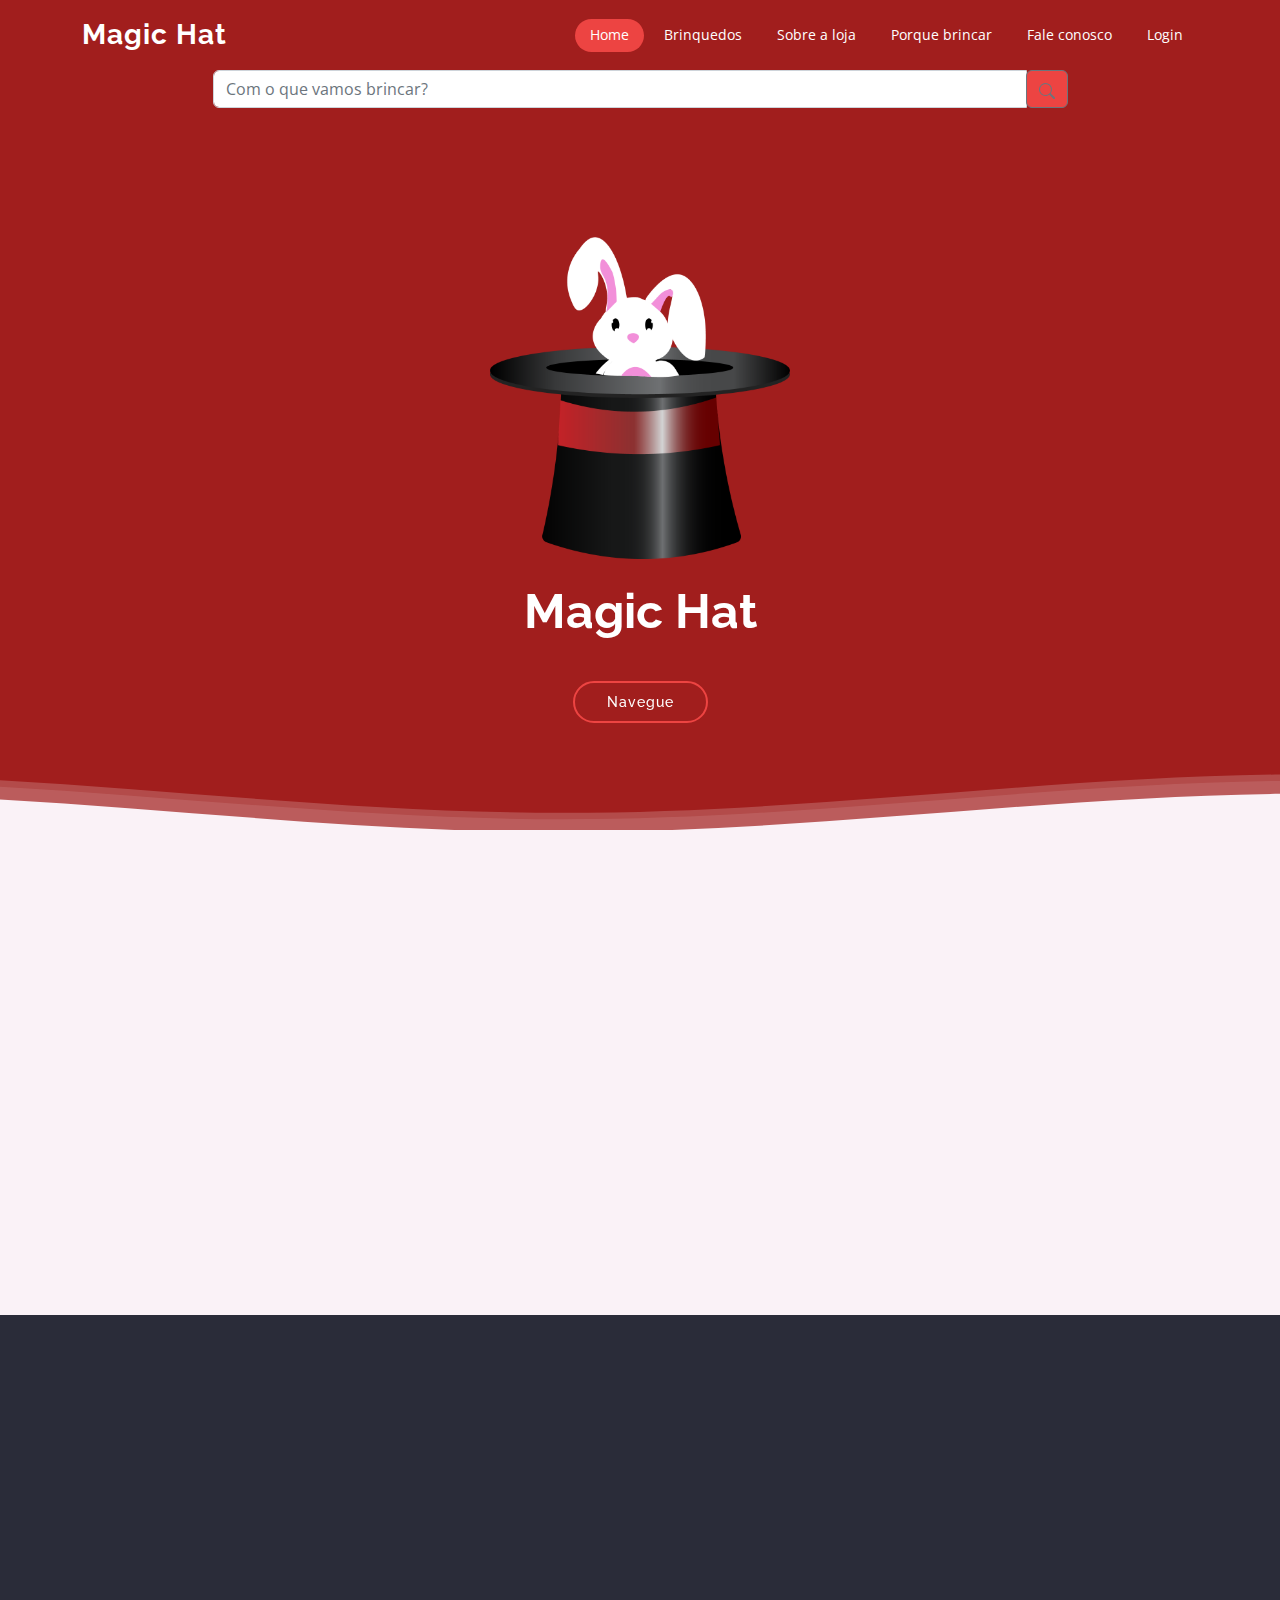
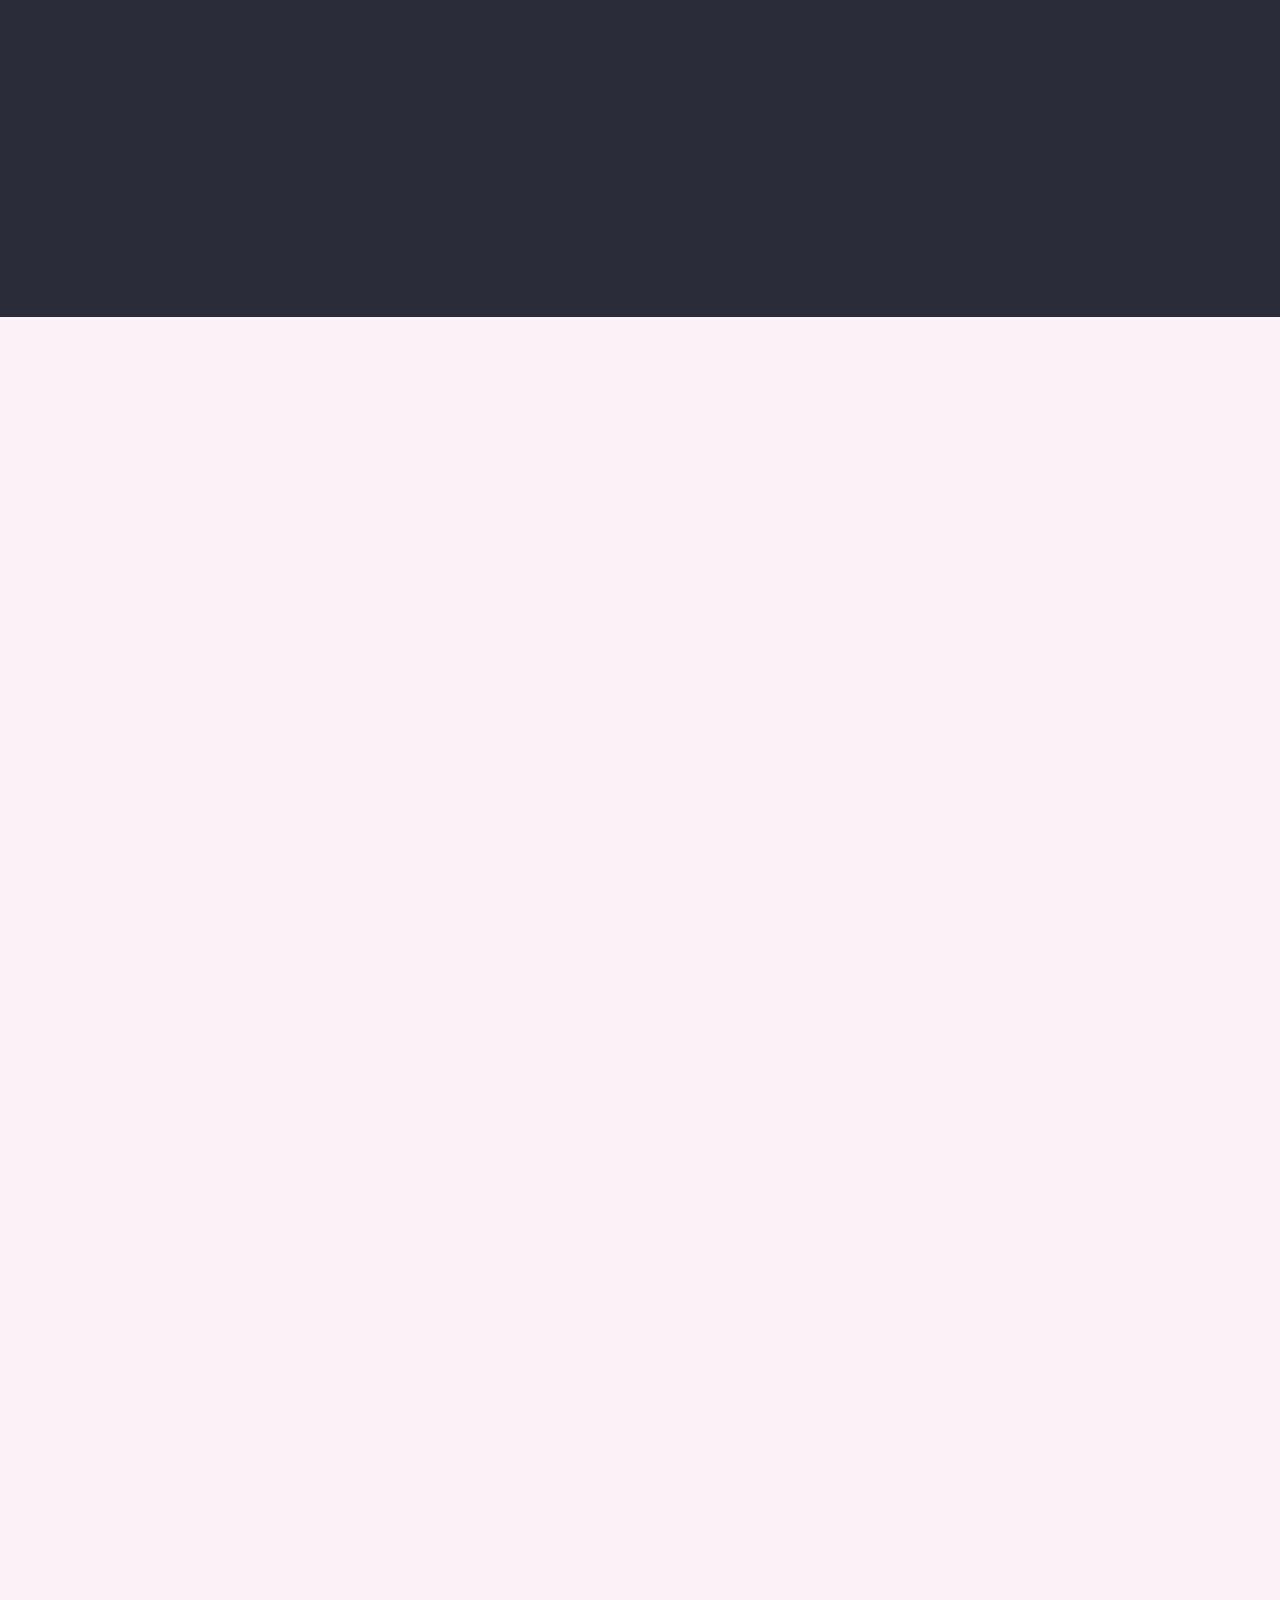
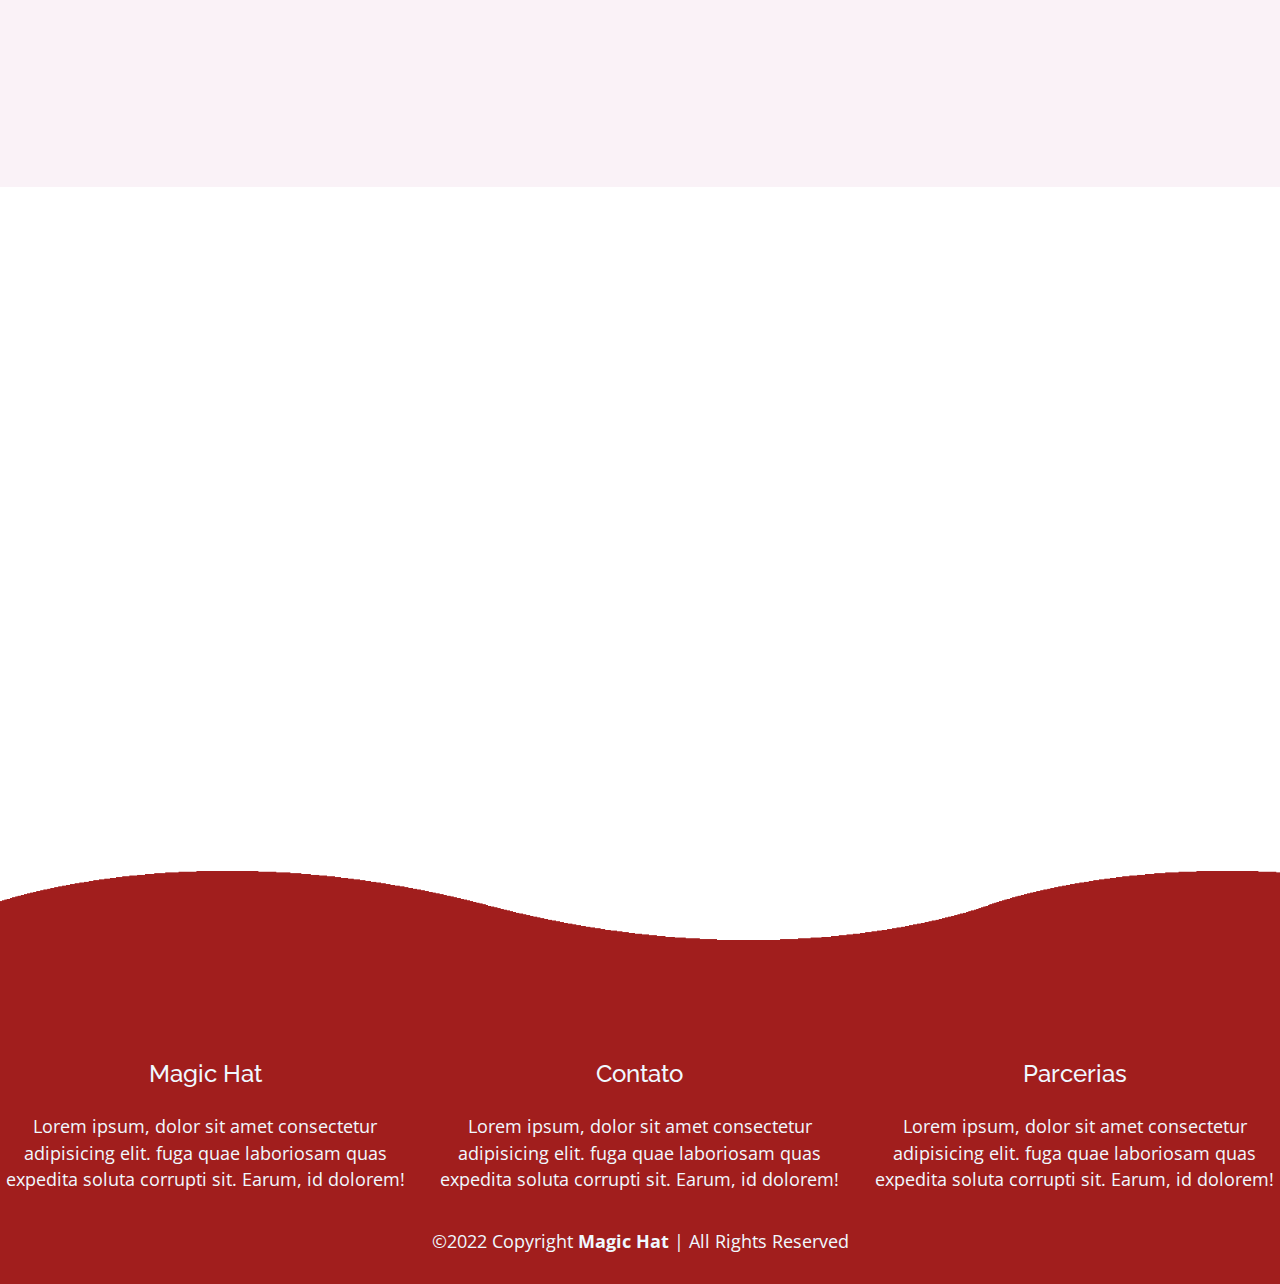
==== Magic Hat Requien/index.html @ 8b2d050f "verção 4" ====
<!DOCTYPE html>
<html lang="en">

  <head>
    <meta charset="utf-8">
    <meta content="width=device-width, initial-scale=1.0" name="viewport">

    <title>Magic Hat</title>
    <meta content="" name="description">
    <meta content="" name="keywords">

    <!-- Favicons -->
    <link href="assets/img/MagicHat/icone.ico" rel="icon">
    <link href="assets/img/MagicHat/icone.ico" rel="apple-touch-icon">
    <script src="https://unpkg.com/ionicons@4.5.10-0/dist/ionicons.js"></script>

    <!-- Google Fonts -->
    <link
        href="https://fonts.googleapis.com/css?family=Open+Sans:300,300i,400,400i,600,600i,700,700i|Raleway:300,300i,400,400i,500,500i,600,600i,700,700i|Poppins:300,300i,400,400i,500,500i,600,600i,700,700i"
        rel="stylesheet">

    <!-- Vendor CSS Files -->
    <link href="assets/vendor/animate.css/animate.min.css" rel="stylesheet">
    <link href="assets/vendor/aos/aos.css" rel="stylesheet">
    <link href="assets/vendor/bootstrap/css/bootstrap.min.css" rel="stylesheet">
    <link href="assets/vendor/bootstrap-icons/bootstrap-icons.css" rel="stylesheet">
    <link href="assets/vendor/boxicons/css/boxicons.min.css" rel="stylesheet">
    <link href="assets/vendor/glightbox/css/glightbox.min.css" rel="stylesheet">
    <link href="assets/vendor/remixicon/remixicon.css" rel="stylesheet">
    <link href="assets/vendor/swiper/swiper-bundle.min.css" rel="stylesheet">

    <!-- Template Main CSS File -->
    <link href="assets/css/style.css" rel="stylesheet">
    <link href="assets/css/footer.css" rel="stylesheet">

</head>

<body>

  <!-- ======= Header ======= -->
  <header id="header" class=" d-flex align-items-center ">
    <div class="container d-flex align-items-center justify-content-between">

      <div class="logo">
        
        <h1><a href="index.html">Magic Hat</a></h1>
        
      </div>

      <nav id="navbar" class="navbar">
        <ul>
          <li><a class="nav-link scrollto active" href="index.html">Home</a></li>
          <li><a class="nav-link scrollto" href="produtos.html">Brinquedos</a></li>
          <li><a class="nav-link scrollto" href="#services">Sobre a loja</a></li>
          <li><a class="nav-link scrollto " href="#flipCard">Porque brincar</a></li>
          <li><a class="nav-link scrollto" href="faleconosco.html">Fale conosco</a></li>
          <li><a class="nav-link scrollto" href="login.html">Login</a></li>
        </ul>
        <i class="bi bi-list mobile-nav-toggle"></i>
      </nav><!-- .navbar -->

    </div>


  </header><!-- End Header -->
  
  <div class="row" id="header">
    <div class="col">
      <nav class="navbar  container text-center">
        <div class="col order-first"></div>
        <div class="col-9">
          <div class="input-group">
            <input type="text" class="form-control" placeholder="Com o que vamos brincar?"
              aria-label="Recipient's username" aria-describedby="basic-addon2">
            <div class="input-group-append">
              <button style="background-color: #ED4442;" class="btn btn-outline-secondary" type="button">
                <svg xmlns="http://www.w3.org/2000/svg" width="16" height="16" fill="currentColor"
                  class="bi bi-search" viewBox="0 0 16 16">
                  <path
                    d="M11.742 10.344a6.5 6.5 0 1 0-1.397 1.398h-.001c.03.04.062.078.098.115l3.85 3.85a1 1 0 0 0 1.415-1.414l-3.85-3.85a1.007 1.007 0 0 0-.115-.1zM12 6.5a5.5 5.5 0 1 1-11 0 5.5 5.5 0 0 1 11 0z" />
                </svg>
              </button>
            </div>
          </div>
        </div>
        <div class="col order-last"></div>
      </nav>
    </div>
  </div>

  <!-- ======= Hero Section ======= -->
  <section id="hero" class="d-flex flex-column justify-content-end align-items-center">
    <div id="heroCarousel" data-bs-interval="5000" class="container carousel carousel-fade" data-bs-ride="carousel">

      <!-- Slide 1 -->
      
      <div class="carousel-item active">
        
        <div class="carousel-container">
          <img class="animate__animated animate__fadeInDown" src="assets/img/MagicHat/Costola.png" width="300">
          <br>
          <h2 class="animate__animated animate__fadeInDown">Magic Hat</h2>
          <a href="#services" class="btn-get-started animate__animated animate__fadeInUp scrollto">Navegue</a>
        </div>
      </div>

      <br><br>


    </div>

    <svg  class="hero-waves" xmlns="http://www.w3.org/2000/svg" xmlns:xlink="http://www.w3.org/1999/xlink" viewBox="0 24 150 28 " preserveAspectRatio="none">
      <defs>
        <path id="wave-path" d="M-160 44c30 0 58-18 88-18s 58 18 88 18 58-18 88-18 58 18 88 18 v44h-352z">
      </defs>
      <g class="wave1">
        <use xlink:href="#wave-path" x="50" y="3" fill="rgba(255,255,255, .1)">
      </g>
      <g class="wave2">
        <use xlink:href="#wave-path" x="50" y="0" fill="rgba(255,255,255, .2)">
      </g>
      <g class="wave3">
        <use xlink:href="#wave-path" x="50" y="9" fill="#FAF2F7">
      </g>
    </svg>

  </section><!-- End Hero -->

  

  <main id="main">

    <!-- ======= Services Section ======= -->
    <section id="services" class="services" style="background-color: #FAF2F7;">
      <div class="container">

        <div class="section-title" data-aos="zoom-out">
          <h2>Categorias</h2>
          <p>Escolha o seu favorito</p>
        </div>

        <div class="row">
          <div class="col-lg-4 col-md-6">
            <div class="icon-box" data-aos="zoom-in-left">
              <div class="icon"><img src="assets/img/categorias/bonecas.png" style="height: 100px; width: 100px; "></div>
              <h4 class="title"><a href="">Bonecas</a></h4>
            </div>
          </div>
          <div class="col-lg-4 col-md-6 mt-5 mt-md-0">
            <div class="icon-box" data-aos="zoom-in-left" data-aos-delay="100">
              <div class="icon"><img src="assets/img/categorias/carrinhos.png" style="height: 100px; width: 100px; "></div>
              <h4 class="title"><a href="">Carrinhos</a></h4>
              
            </div>
          </div>

          <div class="col-lg-4 col-md-6 mt-5 mt-lg-0 ">
            <div class="icon-box" data-aos="zoom-in-left" data-aos-delay="200">
              <div class="icon"><img src="assets/img/categorias/desenhos.png" style="height: 100px; width: 100px; "></div>
              <h4 class="title"><a href="">Desenhos</a></h4>
              
            </div>
          </div>
          <div class="col-lg-4 col-md-6 mt-5">
            <div class="icon-box" data-aos="zoom-in-left" data-aos-delay="300">
              <div class="icon"><img src="assets/img/categorias/herois.png" style="height: 100px; width: 100px; "></div>
              <h4 class="title"><a href="">Heróis</a></h4>
              
            </div>
          </div>

          <div class="col-lg-4 col-md-6 mt-5">
            <div class="icon-box" data-aos="zoom-in-left" data-aos-delay="400">
              <div class="icon"><img src="assets/img/categorias/jogos.png" style="height: 100px; width: 100px; "></div>
              <h4 class="title"><a href="">Jogos</a></h4>
              
            </div>
          </div>
          <div class="col-lg-4 col-md-6 mt-5">
            <div class="icon-box" data-aos="zoom-in-left" data-aos-delay="500">
              <div class="icon"><img src="assets/img/categorias/princesas.png"  style="height: 100px; width: 100px; "></div>
              <h4 class="title"><a href="">Princesas</a></h4>
              
            </div>
          </div>
        </div>

      </div>
    </section><!-- End Services Section -->

        <!-- ======= Container Section ======= -->
        <section id="cta" class="cta">
          <div class="container">
            <div class="section-title" data-aos="zoom-out">
              <h2>Para você</h2>
              <p></p>
            </div>
          <center>
            <div class="row" data-aos="zoom-out">
                
                <div id="heroCarousel" data-bs-interval="5000" class="container carousel carousel-fade" data-bs-ride="carousel">

                  <!-- Slide 1 -->
                  <div class="carousel-item active">
                    <div class="carousel-container">
                      <img class="animate__animated animate__fadeInRight" src="assets/img/banner/para vc herois.jpeg"> 
                    </div>
                  </div>
            
                  <!-- Slide 2 -->
                  <div class="carousel-item">
                    <div class="carousel-container">
                      <img class="animate__animated animate__fadeInLeft" src="assets/img/banner/para vc princes.jpeg" >
                    </div>
                  </div>

            
            
                </div>
            </div></center>
    
          </div>
        </section>
        <!-- End Cta Section -->

    <!-- ======= Portfolio Section ======= -->
    <section id="portfolio" class="portfolio" style="background-color: #FAF2F7;">
      <div class="container">

        <div class="section-title" data-aos="zoom-out">
          <h2>Produtos</h2>
          <p>Veja o que temos em estoque</p>
        </div>

        <ul id="portfolio-flters" class="d-flex justify-content-end" data-aos="fade-up">
          <li data-filter="*" class="filter-active">Todos</li>
          <li data-filter=".filter-bonecos">Bonecos(as)</li>
          <li data-filter=".filter-herois">Heróis</li>
          <li data-filter=".filter-carrinhos">Carrinhos</li>
          <li data-filter=".filter-jogos">Jogos</li>
          <li data-filter=".filter-desenhos">Desenhos</li>
          <li data-filter=".filter-princesas">Princesas</li>
        </ul>

        <div class="row portfolio-container" data-aos="fade-up">

          <div class="col-lg-4 col-md-6 portfolio-item filter-bonecos">
            <div class="portfolio-img"><img src="assets/img/portfolio/portfolio-1.jpg" class="img-fluid" alt=""></div>
            <div class="portfolio-info">
              <h4>Bonecas Bebês</h4>
              <p>Bonecas</p>
              <a href="assets/img/portfolio/portfolio-1.jpg" data-gallery="portfolioGallery" class="portfolio-lightbox preview-link" title="Bonecas Bebês"><i class="bx bx-plus"></i></a>
              <a href="portfolio-details.html" class="details-link" title="More Details"><i class="bx bx-link"></i></a>
            </div>
          </div>

          <div class="col-lg-4 col-md-6 portfolio-item filter-carrinhos">
            <div class="portfolio-img"><img src="assets/img/portfolio/portfolio-2.jpg" class="img-fluid" alt=""></div>
            <div class="portfolio-info">
              <h4>Carrinho HotWheels</h4>
              <p>Carrinho</p>
              <a href="assets/img/portfolio/portfolio-2.jpg" data-gallery="portfolioGallery" class="portfolio-lightbox preview-link" title="Carrinho HotWheels"><i class="bx bx-plus"></i></a>
              <a href="portfolio-details.html" class="details-link" title="More Details"><i class="bx bx-link"></i></a>
            </div>
          </div>

          <div class="col-lg-4 col-md-6 portfolio-item filter-herois filter-bonecos">
            <div class="portfolio-img"><img src="assets/img/portfolio/portfolio-3.jpg" class="img-fluid" alt=""></div>
            <div class="portfolio-info">
              <h4>Hulk Boneco</h4>
              <p>Heróis/Bonecos</p>
              <a href="assets/img/portfolio/portfolio-3.jpg" data-gallery="portfolioGallery" class="portfolio-lightbox preview-link" title="Hulk Boneco"><i class="bx bx-plus"></i></a>
              <a href="portfolio-details.html" class="details-link" title="More Details"><i class="bx bx-link"></i></a>
            </div>
          </div>

          <div class="col-lg-4 col-md-6 portfolio-item filter-desenhos filter-bonecos" >
            <div class="portfolio-img"><img src="assets/img/portfolio/portfolio-4.jpg" class="img-fluid" alt=""></div>
            <div class="portfolio-info">
              <h4>Sailor Moon Boneco</h4>
              <p>Desenhos/Bonecos</p>
              <a href="assets/img/portfolio/portfolio-4.jpg" data-gallery="portfolioGallery" class="portfolio-lightbox preview-link" title="Sailor Moon Boneco"><i class="bx bx-plus"></i></a>
              <a href="portfolio-details.html" class="details-link" title="More Details"><i class="bx bx-link"></i></a>
            </div>
          </div>

          <div class="col-lg-4 col-md-6 portfolio-item filter-princesas filter-bonecos">
            <div class="portfolio-img"><img src="assets/img/portfolio/portfolio-5.jpg" class="img-fluid" alt=""></div>
            <div class="portfolio-info">
              <h4>Castelo de Princesa</h4>
              <p>Princesas/Bonecas</p>
              <a href="assets/img/portfolio/portfolio-5.jpg" data-gallery="portfolioGallery" class="portfolio-lightbox preview-link" title="Castelo de Princesa"><i class="bx bx-plus"></i></a>
              <a href="portfolio-details.html" class="details-link" title="More Details"><i class="bx bx-link"></i></a>
            </div>
          </div>

          <div class="col-lg-4 col-md-6 portfolio-item filter-jogos">
            <div class="portfolio-img"><img src="assets/img/portfolio/portfolio-6.jpg" class="img-fluid" alt=""></div>
            <div class="portfolio-info">
              <h4>Baralho Uno</h4>
              <p>Jogos</p>
              <a href="assets/img/portfolio/portfolio-6.jpg" data-gallery="portfolioGallery" class="portfolio-lightbox preview-link" title="Baralho Uno"><i class="bx bx-plus"></i></a>
              <a href="portfolio-details.html" class="details-link" title="More Details"><i class="bx bx-link"></i></a>
            </div>
          </div>

          <div class="col-lg-4 col-md-6 portfolio-item filter-desenhos filter-bonecos">
            <div class="portfolio-img"><img src="assets/img/portfolio/portfolio-7.jpg" class="img-fluid" alt=""></div>
            <div class="portfolio-info">
              <h4>Naruto Shipudden Boneco</h4>
              <p>Desenhos/Bonecos</p>
              <a href="assets/img/portfolio/portfolio-7.jpg" data-gallery="portfolioGallery" class="portfolio-lightbox preview-link" title="Naruto Shipudden Boneco"><i class="bx bx-plus"></i></a>
              <a href="portfolio-details.html" class="details-link" title="More Details"><i class="bx bx-link"></i></a>
            </div>
          </div>

          <div class="col-lg-4 col-md-6 portfolio-item filter-desenhos filter-bonecos">
            <div class="portfolio-img"><img src="assets/img/portfolio/portfolio-8.jpg" class="img-fluid" alt=""></div>
            <div class="portfolio-info">
              <h4>Marsha e o Urso Bonecos</h4>
              <p>Desenhos/Bonecos</p>
              <a href="assets/img/portfolio/portfolio-8.jpg" data-gallery="portfolioGallery" class="portfolio-lightbox preview-link" title="Marsha e o Urso Bonecos"><i class="bx bx-plus"></i></a>
              <a href="portfolio-details.html" class="details-link" title="More Details"><i class="bx bx-link"></i></a>
            </div>
          </div>

          <div class="col-lg-4 col-md-6 portfolio-item filter-bonecos">
            <div class="portfolio-img"><img src="assets/img/portfolio/portfolio-9.jpg" class="img-fluid" alt=""></div>
            <div class="portfolio-info">
              <h4>Motoqueiro Fantasma</h4>
              <p>Bonecos</p>
              <a href="assets/img/portfolio/portfolio-9.jpg" data-gallery="portfolioGallery" class="portfolio-lightbox preview-link" title="Motoqueiro Fantasma"><i class="bx bx-plus"></i></a>
              <a href="portfolio-details.html" class="details-link" title="More Details"><i class="bx bx-link"></i></a>
            </div>
          </div>

        </div>

      </div>
    </section><!-- End Portfolio Section -->

    <!-- ======= Testimonials Section ======= -->
    <section id="testimonials" class="testimonials">
      <div class="container" id="flipCard">

        <div class="section-title" data-aos="zoom-out">
          <h2>Testimonials</h2>
          <p>What they are saying about us</p>
        </div>

        <div class="testimonials-slider swiper" data-aos="fade-up" data-aos-delay="100">
          <div class="swiper-wrapper">

            <div class="swiper-slide">
              <div class="testimonial-item">
                <p>
                  <i class="bx bxs-quote-alt-left quote-icon-left"></i>
                  Proin iaculis purus consequat sem cure digni ssim donec porttitora entum suscipit rhoncus. Accusantium quam, ultricies eget id, aliquam eget nibh et. Maecen aliquam, risus at semper.
                  <i class="bx bxs-quote-alt-right quote-icon-right"></i>
                </p>
                <img src="assets/img/testimonials/testimonials-1.jpg" class="testimonial-img" alt="">
                <h3>Saul Goodman</h3>
                <h4>Ceo &amp; Founder</h4>
              </div>
            </div><!-- End testimonial item -->

            <div class="swiper-slide">
              <div class="testimonial-item">
                <p>
                  <i class="bx bxs-quote-alt-left quote-icon-left"></i>
                  Export tempor illum tamen malis malis eram quae irure esse labore quem cillum quid cillum eram malis quorum velit fore eram velit sunt aliqua noster fugiat irure amet legam anim culpa.
                  <i class="bx bxs-quote-alt-right quote-icon-right"></i>
                </p>
                <img src="assets/img/testimonials/testimonials-2.jpg" class="testimonial-img" alt="">
                <h3>Sara Wilsson</h3>
                <h4>Designer</h4>
              </div>
            </div><!-- End testimonial item -->

            <div class="swiper-slide">
              <div class="testimonial-item">
                <p>
                  <i class="bx bxs-quote-alt-left quote-icon-left"></i>
                  Enim nisi quem export duis labore cillum quae magna enim sint quorum nulla quem veniam duis minim tempor labore quem eram duis noster aute amet eram fore quis sint minim.
                  <i class="bx bxs-quote-alt-right quote-icon-right"></i>
                </p>
                <img src="assets/img/testimonials/testimonials-3.jpg" class="testimonial-img" alt="">
                <h3>Jena Karlis</h3>
                <h4>Store Owner</h4>
              </div>
            </div><!-- End testimonial item -->

            <div class="swiper-slide">
              <div class="testimonial-item">
                <p>
                  <i class="bx bxs-quote-alt-left quote-icon-left"></i>
                  Fugiat enim eram quae cillum dolore dolor amet nulla culpa multos export minim fugiat minim velit minim dolor enim duis veniam ipsum anim magna sunt elit fore quem dolore labore illum veniam.
                  <i class="bx bxs-quote-alt-right quote-icon-right"></i>
                </p>
                <img src="assets/img/testimonials/testimonials-4.jpg" class="testimonial-img" alt="">
                <h3>Matt Brandon</h3>
                <h4>Freelancer</h4>
              </div>
            </div><!-- End testimonial item -->

            <div class="swiper-slide">
              <div class="testimonial-item">
                <p>
                  <i class="bx bxs-quote-alt-left quote-icon-left"></i>
                  Quis quorum aliqua sint quem legam fore sunt eram irure aliqua veniam tempor noster veniam enim culpa labore duis sunt culpa nulla illum cillum fugiat legam esse veniam culpa fore nisi cillum quid.
                  <i class="bx bxs-quote-alt-right quote-icon-right"></i>
                </p>
                <img src="assets/img/testimonials/testimonials-5.jpg" class="testimonial-img" alt="">
                <h3>John Larson</h3>
                <h4>Entrepreneur</h4>
              </div>
            </div><!-- End testimonial item -->

          </div>
          <div class="swiper-pagination"></div>
        </div>

      </div>
    </section><!-- End Testimonials Section -->


  </main><!-- End #main -->

  <br><br><br>
   <!-- ======= Footer ======= -->
   <div class="row">
    <footer>
      <div class="waves">
        <div class="wave" id="wave1"></div>
        <div class="wave" id="wave2"></div>
        <div class="wave" id="wave3"></div>
        <div class="wave" id="wave4"></div>
      </div>

      <!-- Seção de Mídias Sociais -->
      <ul class="social_icon">
        <li><a href="https://twitter.com/Vec_Foxtor?t=LErlF9MN4Kwr6xAGfRHRnQ&s=09">
            <ion-icon name="logo-twitter"></ion-icon>
          </a></li>
        <li><a href="https://www.instagram.com/vik.roma/">
            <ion-icon name="logo-instagram"></ion-icon>
          </a></li>
        <li><a href="https://www.linkedin.com/in/victor-r-f-de-roma-9b5858211/">
            <ion-icon name="logo-linkedin"></ion-icon>
          </a></li>
        <li><a href="https://github.com/VictorRFdRoma">
            <ion-icon name="logo-facebook"></ion-icon>
          </a></li>
      </ul>

      <!-- Section: Social media -->
      <div class="row">
        <div class="menu col-md-4">
          <h3>Magic Hat</h3>
          <p>
            Lorem ipsum, dolor sit amet consectetur adipisicing elit. fuga quae laboriosam quas expedita soluta corrupti
            sit. Earum, id dolorem!
          </p>
        </div>
        <div class="menu col-md-4">
          <h3>Contato</h3>
          <p>
            Lorem ipsum, dolor sit amet consectetur adipisicing elit. fuga quae laboriosam quas expedita soluta corrupti
            sit. Earum, id dolorem!
          </p>
        </div>
        <div class="menu col-md-4" style="text-align: center;">
          <h3>Parcerias</h3>
          <p>
            Lorem ipsum, dolor sit amet consectetur adipisicing elit. fuga quae laboriosam quas expedita soluta corrupti
            sit. Earum, id dolorem!
          </p>
        </div>
        </div>

      <p>©2022 Copyright <b>Magic Hat</b> | All Rights Reserved</p>
    </footer>
  </div><!-- End Footer -->

  <a href="#" class="back-to-top d-flex align-items-center justify-content-center"><i class="bi bi-arrow-up-short"></i></a>

  <!-- Vendor JS Files -->
  <script src="assets/vendor/aos/aos.js"></script>
  <script src="assets/vendor/bootstrap/js/bootstrap.bundle.min.js"></script>
  <script src="assets/vendor/glightbox/js/glightbox.min.js"></script>
  <script src="assets/vendor/isotope-layout/isotope.pkgd.min.js"></script>
  <script src="assets/vendor/swiper/swiper-bundle.min.js"></script>
  <script src="assets/vendor/php-email-form/validate.js"></script>

  <!-- Template Main JS File -->
  <script src="assets/js/main.js"></script>

</body>

</html>
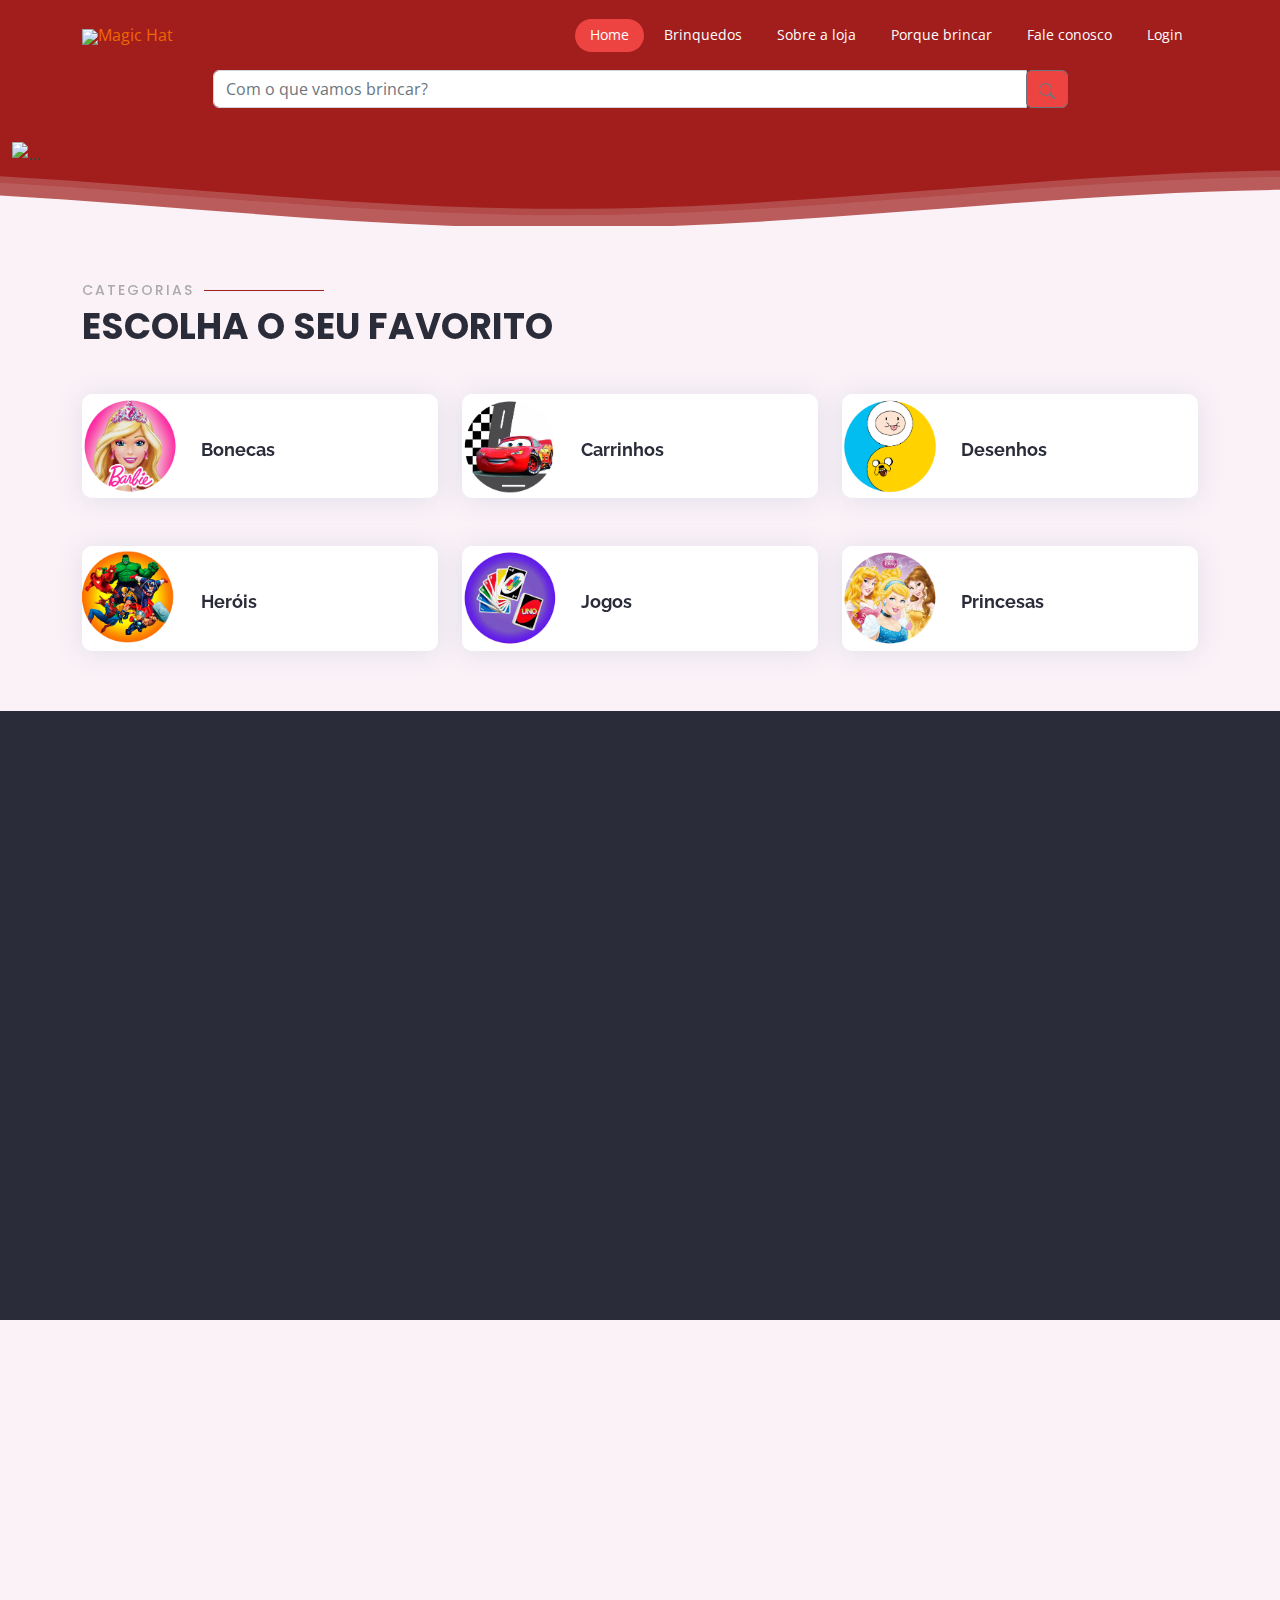
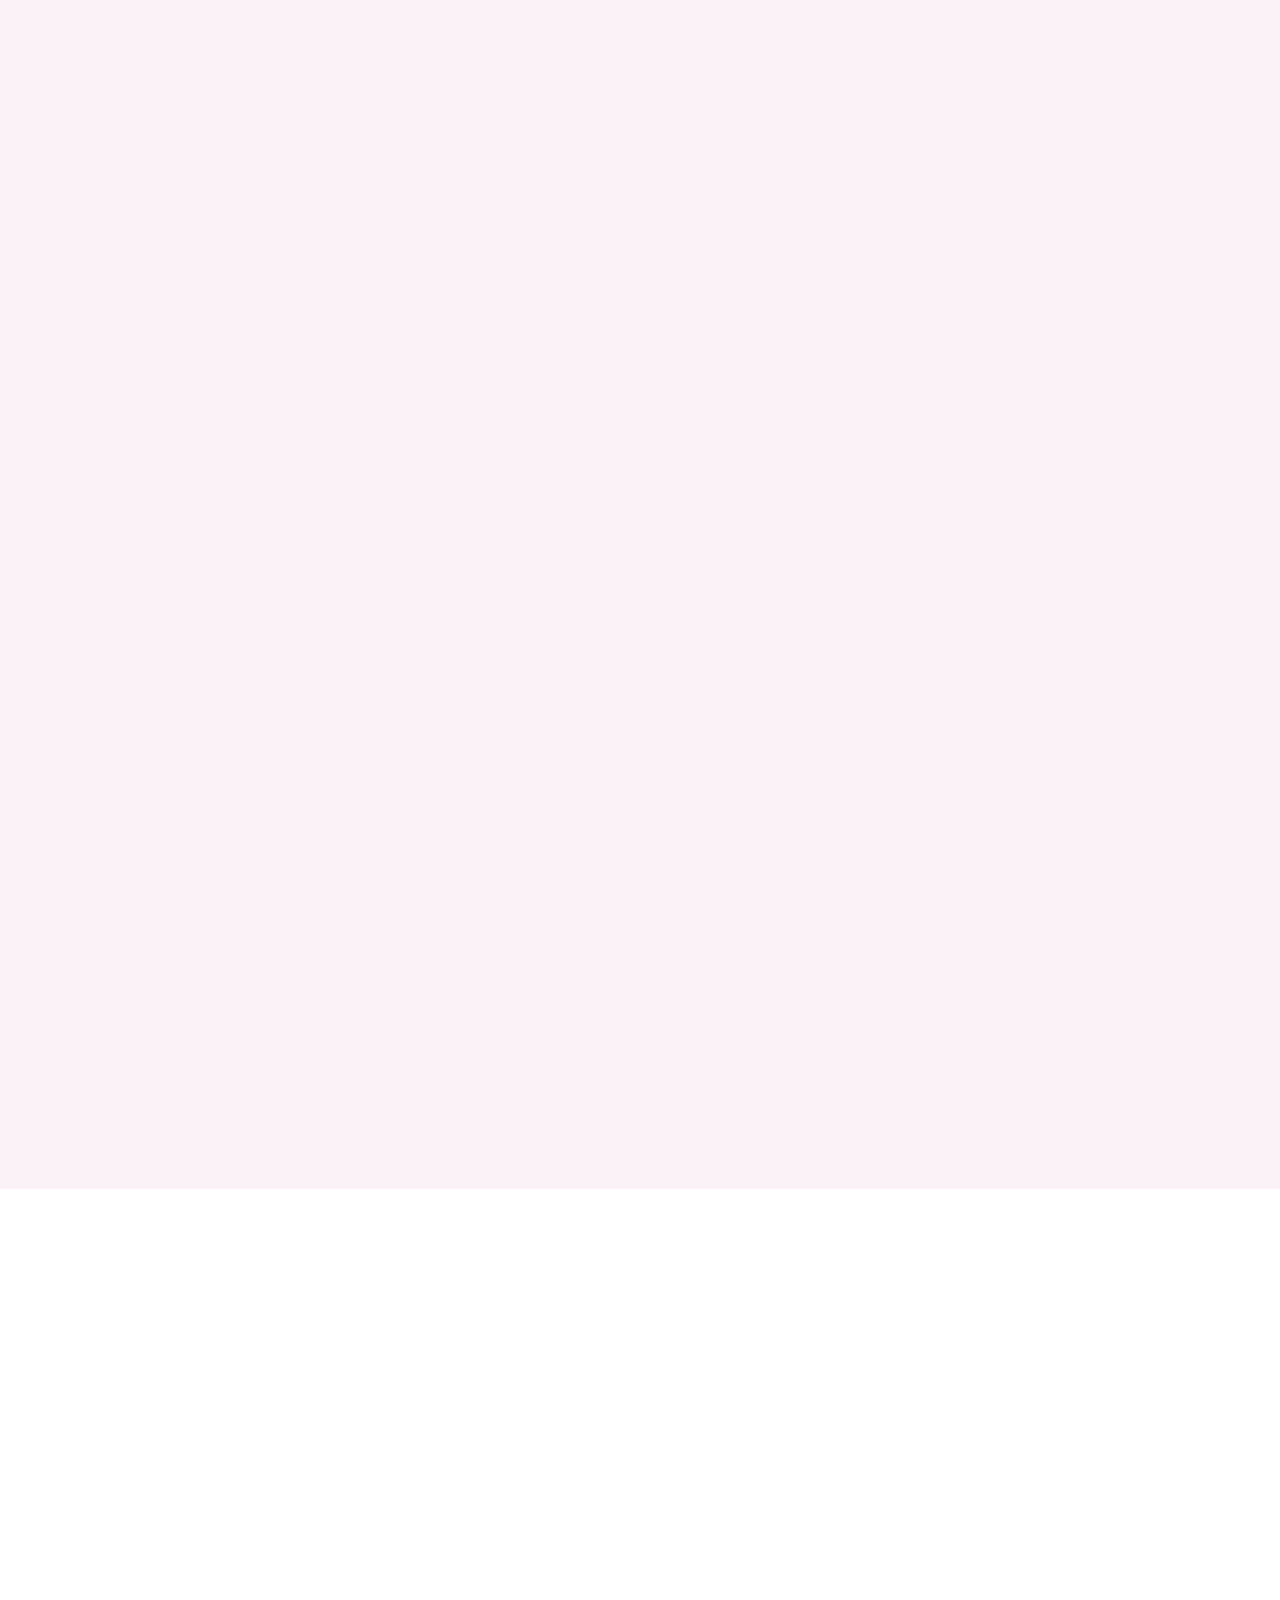
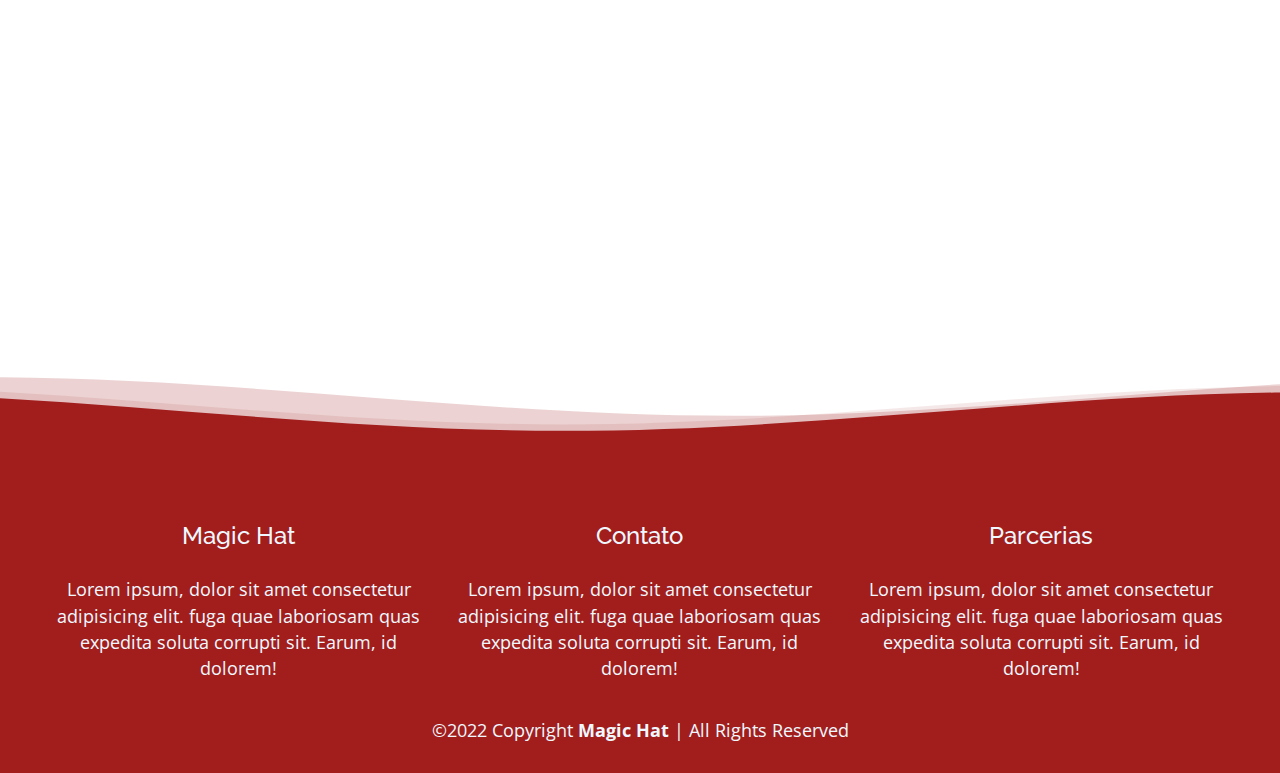
==== commit 60793418: "verção 5" ====
--- a/Magic Hat Requien/index.html
+++ b/Magic Hat Requien/index.html
@@ -1,37 +1,37 @@
 <!DOCTYPE html>
 <html lang="en">
 
-  <head>
-    <meta charset="utf-8">
-    <meta content="width=device-width, initial-scale=1.0" name="viewport">
-
-    <title>Magic Hat</title>
-    <meta content="" name="description">
-    <meta content="" name="keywords">
-
-    <!-- Favicons -->
-    <link href="assets/img/MagicHat/icone.ico" rel="icon">
-    <link href="assets/img/MagicHat/icone.ico" rel="apple-touch-icon">
-    <script src="https://unpkg.com/ionicons@4.5.10-0/dist/ionicons.js"></script>
-
-    <!-- Google Fonts -->
-    <link
-        href="https://fonts.googleapis.com/css?family=Open+Sans:300,300i,400,400i,600,600i,700,700i|Raleway:300,300i,400,400i,500,500i,600,600i,700,700i|Poppins:300,300i,400,400i,500,500i,600,600i,700,700i"
-        rel="stylesheet">
-
-    <!-- Vendor CSS Files -->
-    <link href="assets/vendor/animate.css/animate.min.css" rel="stylesheet">
-    <link href="assets/vendor/aos/aos.css" rel="stylesheet">
-    <link href="assets/vendor/bootstrap/css/bootstrap.min.css" rel="stylesheet">
-    <link href="assets/vendor/bootstrap-icons/bootstrap-icons.css" rel="stylesheet">
-    <link href="assets/vendor/boxicons/css/boxicons.min.css" rel="stylesheet">
-    <link href="assets/vendor/glightbox/css/glightbox.min.css" rel="stylesheet">
-    <link href="assets/vendor/remixicon/remixicon.css" rel="stylesheet">
-    <link href="assets/vendor/swiper/swiper-bundle.min.css" rel="stylesheet">
-
-    <!-- Template Main CSS File -->
-    <link href="assets/css/style.css" rel="stylesheet">
-    <link href="assets/css/footer.css" rel="stylesheet">
+<head>
+  <meta charset="utf-8">
+  <meta content="width=device-width, initial-scale=1.0" name="viewport">
+
+  <title>Magic Hat</title>
+  <meta content="" name="description">
+  <meta content="" name="keywords">
+
+  <!-- Favicons -->
+  <link href="assets/img/MagicHat/icone.ico" rel="icon">
+  <link href="assets/img/MagicHat/icone.ico" rel="apple-touch-icon">
+  <script src="https://unpkg.com/ionicons@4.5.10-0/dist/ionicons.js"></script>
+
+  <!-- Google Fonts -->
+  <link
+    href="https://fonts.googleapis.com/css?family=Open+Sans:300,300i,400,400i,600,600i,700,700i|Raleway:300,300i,400,400i,500,500i,600,600i,700,700i|Poppins:300,300i,400,400i,500,500i,600,600i,700,700i"
+    rel="stylesheet">
+
+  <!-- Vendor CSS Files -->
+  <link href="assets/vendor/animate.css/animate.min.css" rel="stylesheet">
+  <link href="assets/vendor/aos/aos.css" rel="stylesheet">
+  <link href="assets/vendor/bootstrap/css/bootstrap.min.css" rel="stylesheet">
+  <link href="assets/vendor/bootstrap-icons/bootstrap-icons.css" rel="stylesheet">
+  <link href="assets/vendor/boxicons/css/boxicons.min.css" rel="stylesheet">
+  <link href="assets/vendor/glightbox/css/glightbox.min.css" rel="stylesheet">
+  <link href="assets/vendor/remixicon/remixicon.css" rel="stylesheet">
+  <link href="assets/vendor/swiper/swiper-bundle.min.css" rel="stylesheet">
+
+  <!-- Template Main CSS File -->
+  <link href="assets/css/style.css" rel="stylesheet">
+  <link href="assets/css/footer.css" rel="stylesheet">
 
 </head>
 
@@ -42,9 +42,12 @@
     <div class="container d-flex align-items-center justify-content-between">
 
       <div class="logo">
-        
-        <h1><a href="index.html">Magic Hat</a></h1>
-        
+        <a href="index.html">
+          <img class="h11" src="/assets/img/MagicHat/logo.png">Magic Hat</img>
+        </a>
+
+
+
       </div>
 
       <nav id="navbar" class="navbar">
@@ -63,8 +66,8 @@
 
 
   </header><!-- End Header -->
-  
-  <div class="row" id="header">
+
+  <div id="header">
     <div class="col">
       <nav class="navbar  container text-center">
         <div class="col order-first"></div>
@@ -74,8 +77,8 @@
               aria-label="Recipient's username" aria-describedby="basic-addon2">
             <div class="input-group-append">
               <button style="background-color: #ED4442;" class="btn btn-outline-secondary" type="button">
-                <svg xmlns="http://www.w3.org/2000/svg" width="16" height="16" fill="currentColor"
-                  class="bi bi-search" viewBox="0 0 16 16">
+                <svg xmlns="http://www.w3.org/2000/svg" width="16" height="16" fill="currentColor" class="bi bi-search"
+                  viewBox="0 0 16 16">
                   <path
                     d="M11.742 10.344a6.5 6.5 0 1 0-1.397 1.398h-.001c.03.04.062.078.098.115l3.85 3.85a1 1 0 0 0 1.415-1.414l-3.85-3.85a1.007 1.007 0 0 0-.115-.1zM12 6.5a5.5 5.5 0 1 1-11 0 5.5 5.5 0 0 1 11 0z" />
                 </svg>
@@ -90,26 +93,22 @@
 
   <!-- ======= Hero Section ======= -->
   <section id="hero" class="d-flex flex-column justify-content-end align-items-center">
-    <div id="heroCarousel" data-bs-interval="5000" class="container carousel carousel-fade" data-bs-ride="carousel">
-
-      <!-- Slide 1 -->
-      
-      <div class="carousel-item active">
-        
-        <div class="carousel-container">
-          <img class="animate__animated animate__fadeInDown" src="assets/img/MagicHat/Costola.png" width="300">
-          <br>
-          <h2 class="animate__animated animate__fadeInDown">Magic Hat</h2>
+    <div id="heroCarousel" class="container-fluid carousel carousel-fade" data-bs-ride="carousel">
+
+      <!-- Slide unico -->
+
+      <div class="carousel-inner">
+        <img src="/assets/img/MagicHat/CortinaNav-v4.png" class="ratio" alt="...">
+        <div class="carousel-caption d-none d-md-block">
+          <h1 class="animate__animated animate__fadeInDown"><b>Magic Hat</b></h1>
           <a href="#services" class="btn-get-started animate__animated animate__fadeInUp scrollto">Navegue</a>
         </div>
       </div>
 
-      <br><br>
-
-
     </div>
 
-    <svg  class="hero-waves" xmlns="http://www.w3.org/2000/svg" xmlns:xlink="http://www.w3.org/1999/xlink" viewBox="0 24 150 28 " preserveAspectRatio="none">
+    <svg class="hero-waves" xmlns="http://www.w3.org/2000/svg" xmlns:xlink="http://www.w3.org/1999/xlink"
+      viewBox="0 24 150 28 " preserveAspectRatio="none">
       <defs>
         <path id="wave-path" d="M-160 44c30 0 58-18 88-18s 58 18 88 18 58-18 88-18 58 18 88 18 v44h-352z">
       </defs>
@@ -126,7 +125,7 @@
 
   </section><!-- End Hero -->
 
-  
+
 
   <main id="main">
 
@@ -142,30 +141,33 @@
         <div class="row">
           <div class="col-lg-4 col-md-6">
             <div class="icon-box" data-aos="zoom-in-left">
-              <div class="icon"><img src="assets/img/categorias/bonecas.png" style="height: 100px; width: 100px; "></div>
+              <div class="icon"><img src="assets/img/categorias/bonecas.png" style="height: 100px; width: 100px; ">
+              </div>
               <h4 class="title"><a href="">Bonecas</a></h4>
             </div>
           </div>
           <div class="col-lg-4 col-md-6 mt-5 mt-md-0">
             <div class="icon-box" data-aos="zoom-in-left" data-aos-delay="100">
-              <div class="icon"><img src="assets/img/categorias/carrinhos.png" style="height: 100px; width: 100px; "></div>
+              <div class="icon"><img src="assets/img/categorias/carrinhos.png" style="height: 100px; width: 100px; ">
+              </div>
               <h4 class="title"><a href="">Carrinhos</a></h4>
-              
+
             </div>
           </div>
 
           <div class="col-lg-4 col-md-6 mt-5 mt-lg-0 ">
             <div class="icon-box" data-aos="zoom-in-left" data-aos-delay="200">
-              <div class="icon"><img src="assets/img/categorias/desenhos.png" style="height: 100px; width: 100px; "></div>
+              <div class="icon"><img src="assets/img/categorias/desenhos.png" style="height: 100px; width: 100px; ">
+              </div>
               <h4 class="title"><a href="">Desenhos</a></h4>
-              
+
             </div>
           </div>
           <div class="col-lg-4 col-md-6 mt-5">
             <div class="icon-box" data-aos="zoom-in-left" data-aos-delay="300">
               <div class="icon"><img src="assets/img/categorias/herois.png" style="height: 100px; width: 100px; "></div>
               <h4 class="title"><a href="">Heróis</a></h4>
-              
+
             </div>
           </div>
 
@@ -173,14 +175,15 @@
             <div class="icon-box" data-aos="zoom-in-left" data-aos-delay="400">
               <div class="icon"><img src="assets/img/categorias/jogos.png" style="height: 100px; width: 100px; "></div>
               <h4 class="title"><a href="">Jogos</a></h4>
-              
+
             </div>
           </div>
           <div class="col-lg-4 col-md-6 mt-5">
             <div class="icon-box" data-aos="zoom-in-left" data-aos-delay="500">
-              <div class="icon"><img src="assets/img/categorias/princesas.png"  style="height: 100px; width: 100px; "></div>
+              <div class="icon"><img src="assets/img/categorias/princesas.png" style="height: 100px; width: 100px; ">
+              </div>
               <h4 class="title"><a href="">Princesas</a></h4>
-              
+
             </div>
           </div>
         </div>
@@ -188,40 +191,42 @@
       </div>
     </section><!-- End Services Section -->
 
-        <!-- ======= Container Section ======= -->
-        <section id="cta" class="cta">
-          <div class="container">
-            <div class="section-title" data-aos="zoom-out">
-              <h2>Para você</h2>
-              <p></p>
-            </div>
-          <center>
-            <div class="row" data-aos="zoom-out">
-                
-                <div id="heroCarousel" data-bs-interval="5000" class="container carousel carousel-fade" data-bs-ride="carousel">
-
-                  <!-- Slide 1 -->
-                  <div class="carousel-item active">
-                    <div class="carousel-container">
-                      <img class="animate__animated animate__fadeInRight" src="assets/img/banner/para vc herois.jpeg"> 
-                    </div>
-                  </div>
-            
-                  <!-- Slide 2 -->
-                  <div class="carousel-item">
-                    <div class="carousel-container">
-                      <img class="animate__animated animate__fadeInLeft" src="assets/img/banner/para vc princes.jpeg" >
-                    </div>
-                  </div>
-
-            
-            
+    <!-- ======= Container Section ======= -->
+    <section id="cta" class="cta">
+      <div class="container">
+        <div class="section-title" data-aos="zoom-out">
+          <h2>Para você</h2>
+          <p></p>
+        </div>
+        <center>
+          <div class="row" data-aos="zoom-out">
+
+            <div id="heroCarousel" data-bs-interval="5000" class="container carousel carousel-fade"
+              data-bs-ride="carousel">
+
+              <!-- Slide 1 -->
+              <div class="carousel-item active">
+                <div class="carousel-container">
+                  <img class="ratio ratio-21x9" src="assets/img/banner/para vc herois.jpeg">
                 </div>
-            </div></center>
-    
-          </div>
-        </section>
-        <!-- End Cta Section -->
+              </div>
+
+              <!-- Slide 2 -->
+              <div class="carousel-item">
+                <div class="carousel-container">
+                  <img class="ratio ratio-21x9" src="assets/img/banner/para vc princes.jpeg">
+                </div>
+              </div>
+
+
+
+            </div>
+          </div>
+        </center>
+
+      </div>
+    </section>
+    <!-- End Cta Section -->
 
     <!-- ======= Portfolio Section ======= -->
     <section id="portfolio" class="portfolio" style="background-color: #FAF2F7;">
@@ -249,7 +254,8 @@
             <div class="portfolio-info">
               <h4>Bonecas Bebês</h4>
               <p>Bonecas</p>
-              <a href="assets/img/portfolio/portfolio-1.jpg" data-gallery="portfolioGallery" class="portfolio-lightbox preview-link" title="Bonecas Bebês"><i class="bx bx-plus"></i></a>
+              <a href="assets/img/portfolio/portfolio-1.jpg" data-gallery="portfolioGallery"
+                class="portfolio-lightbox preview-link" title="Bonecas Bebês"><i class="bx bx-plus"></i></a>
               <a href="portfolio-details.html" class="details-link" title="More Details"><i class="bx bx-link"></i></a>
             </div>
           </div>
@@ -259,7 +265,8 @@
             <div class="portfolio-info">
               <h4>Carrinho HotWheels</h4>
               <p>Carrinho</p>
-              <a href="assets/img/portfolio/portfolio-2.jpg" data-gallery="portfolioGallery" class="portfolio-lightbox preview-link" title="Carrinho HotWheels"><i class="bx bx-plus"></i></a>
+              <a href="assets/img/portfolio/portfolio-2.jpg" data-gallery="portfolioGallery"
+                class="portfolio-lightbox preview-link" title="Carrinho HotWheels"><i class="bx bx-plus"></i></a>
               <a href="portfolio-details.html" class="details-link" title="More Details"><i class="bx bx-link"></i></a>
             </div>
           </div>
@@ -269,17 +276,19 @@
             <div class="portfolio-info">
               <h4>Hulk Boneco</h4>
               <p>Heróis/Bonecos</p>
-              <a href="assets/img/portfolio/portfolio-3.jpg" data-gallery="portfolioGallery" class="portfolio-lightbox preview-link" title="Hulk Boneco"><i class="bx bx-plus"></i></a>
-              <a href="portfolio-details.html" class="details-link" title="More Details"><i class="bx bx-link"></i></a>
-            </div>
-          </div>
-
-          <div class="col-lg-4 col-md-6 portfolio-item filter-desenhos filter-bonecos" >
+              <a href="assets/img/portfolio/portfolio-3.jpg" data-gallery="portfolioGallery"
+                class="portfolio-lightbox preview-link" title="Hulk Boneco"><i class="bx bx-plus"></i></a>
+              <a href="portfolio-details.html" class="details-link" title="More Details"><i class="bx bx-link"></i></a>
+            </div>
+          </div>
+
+          <div class="col-lg-4 col-md-6 portfolio-item filter-desenhos filter-bonecos">
             <div class="portfolio-img"><img src="assets/img/portfolio/portfolio-4.jpg" class="img-fluid" alt=""></div>
             <div class="portfolio-info">
               <h4>Sailor Moon Boneco</h4>
               <p>Desenhos/Bonecos</p>
-              <a href="assets/img/portfolio/portfolio-4.jpg" data-gallery="portfolioGallery" class="portfolio-lightbox preview-link" title="Sailor Moon Boneco"><i class="bx bx-plus"></i></a>
+              <a href="assets/img/portfolio/portfolio-4.jpg" data-gallery="portfolioGallery"
+                class="portfolio-lightbox preview-link" title="Sailor Moon Boneco"><i class="bx bx-plus"></i></a>
               <a href="portfolio-details.html" class="details-link" title="More Details"><i class="bx bx-link"></i></a>
             </div>
           </div>
@@ -289,7 +298,8 @@
             <div class="portfolio-info">
               <h4>Castelo de Princesa</h4>
               <p>Princesas/Bonecas</p>
-              <a href="assets/img/portfolio/portfolio-5.jpg" data-gallery="portfolioGallery" class="portfolio-lightbox preview-link" title="Castelo de Princesa"><i class="bx bx-plus"></i></a>
+              <a href="assets/img/portfolio/portfolio-5.jpg" data-gallery="portfolioGallery"
+                class="portfolio-lightbox preview-link" title="Castelo de Princesa"><i class="bx bx-plus"></i></a>
               <a href="portfolio-details.html" class="details-link" title="More Details"><i class="bx bx-link"></i></a>
             </div>
           </div>
@@ -299,7 +309,8 @@
             <div class="portfolio-info">
               <h4>Baralho Uno</h4>
               <p>Jogos</p>
-              <a href="assets/img/portfolio/portfolio-6.jpg" data-gallery="portfolioGallery" class="portfolio-lightbox preview-link" title="Baralho Uno"><i class="bx bx-plus"></i></a>
+              <a href="assets/img/portfolio/portfolio-6.jpg" data-gallery="portfolioGallery"
+                class="portfolio-lightbox preview-link" title="Baralho Uno"><i class="bx bx-plus"></i></a>
               <a href="portfolio-details.html" class="details-link" title="More Details"><i class="bx bx-link"></i></a>
             </div>
           </div>
@@ -309,7 +320,8 @@
             <div class="portfolio-info">
               <h4>Naruto Shipudden Boneco</h4>
               <p>Desenhos/Bonecos</p>
-              <a href="assets/img/portfolio/portfolio-7.jpg" data-gallery="portfolioGallery" class="portfolio-lightbox preview-link" title="Naruto Shipudden Boneco"><i class="bx bx-plus"></i></a>
+              <a href="assets/img/portfolio/portfolio-7.jpg" data-gallery="portfolioGallery"
+                class="portfolio-lightbox preview-link" title="Naruto Shipudden Boneco"><i class="bx bx-plus"></i></a>
               <a href="portfolio-details.html" class="details-link" title="More Details"><i class="bx bx-link"></i></a>
             </div>
           </div>
@@ -319,7 +331,8 @@
             <div class="portfolio-info">
               <h4>Marsha e o Urso Bonecos</h4>
               <p>Desenhos/Bonecos</p>
-              <a href="assets/img/portfolio/portfolio-8.jpg" data-gallery="portfolioGallery" class="portfolio-lightbox preview-link" title="Marsha e o Urso Bonecos"><i class="bx bx-plus"></i></a>
+              <a href="assets/img/portfolio/portfolio-8.jpg" data-gallery="portfolioGallery"
+                class="portfolio-lightbox preview-link" title="Marsha e o Urso Bonecos"><i class="bx bx-plus"></i></a>
               <a href="portfolio-details.html" class="details-link" title="More Details"><i class="bx bx-link"></i></a>
             </div>
           </div>
@@ -329,7 +342,8 @@
             <div class="portfolio-info">
               <h4>Motoqueiro Fantasma</h4>
               <p>Bonecos</p>
-              <a href="assets/img/portfolio/portfolio-9.jpg" data-gallery="portfolioGallery" class="portfolio-lightbox preview-link" title="Motoqueiro Fantasma"><i class="bx bx-plus"></i></a>
+              <a href="assets/img/portfolio/portfolio-9.jpg" data-gallery="portfolioGallery"
+                class="portfolio-lightbox preview-link" title="Motoqueiro Fantasma"><i class="bx bx-plus"></i></a>
               <a href="portfolio-details.html" class="details-link" title="More Details"><i class="bx bx-link"></i></a>
             </div>
           </div>
@@ -355,7 +369,8 @@
               <div class="testimonial-item">
                 <p>
                   <i class="bx bxs-quote-alt-left quote-icon-left"></i>
-                  Proin iaculis purus consequat sem cure digni ssim donec porttitora entum suscipit rhoncus. Accusantium quam, ultricies eget id, aliquam eget nibh et. Maecen aliquam, risus at semper.
+                  Proin iaculis purus consequat sem cure digni ssim donec porttitora entum suscipit rhoncus. Accusantium
+                  quam, ultricies eget id, aliquam eget nibh et. Maecen aliquam, risus at semper.
                   <i class="bx bxs-quote-alt-right quote-icon-right"></i>
                 </p>
                 <img src="assets/img/testimonials/testimonials-1.jpg" class="testimonial-img" alt="">
@@ -368,7 +383,8 @@
               <div class="testimonial-item">
                 <p>
                   <i class="bx bxs-quote-alt-left quote-icon-left"></i>
-                  Export tempor illum tamen malis malis eram quae irure esse labore quem cillum quid cillum eram malis quorum velit fore eram velit sunt aliqua noster fugiat irure amet legam anim culpa.
+                  Export tempor illum tamen malis malis eram quae irure esse labore quem cillum quid cillum eram malis
+                  quorum velit fore eram velit sunt aliqua noster fugiat irure amet legam anim culpa.
                   <i class="bx bxs-quote-alt-right quote-icon-right"></i>
                 </p>
                 <img src="assets/img/testimonials/testimonials-2.jpg" class="testimonial-img" alt="">
@@ -381,7 +397,8 @@
               <div class="testimonial-item">
                 <p>
                   <i class="bx bxs-quote-alt-left quote-icon-left"></i>
-                  Enim nisi quem export duis labore cillum quae magna enim sint quorum nulla quem veniam duis minim tempor labore quem eram duis noster aute amet eram fore quis sint minim.
+                  Enim nisi quem export duis labore cillum quae magna enim sint quorum nulla quem veniam duis minim
+                  tempor labore quem eram duis noster aute amet eram fore quis sint minim.
                   <i class="bx bxs-quote-alt-right quote-icon-right"></i>
                 </p>
                 <img src="assets/img/testimonials/testimonials-3.jpg" class="testimonial-img" alt="">
@@ -394,7 +411,8 @@
               <div class="testimonial-item">
                 <p>
                   <i class="bx bxs-quote-alt-left quote-icon-left"></i>
-                  Fugiat enim eram quae cillum dolore dolor amet nulla culpa multos export minim fugiat minim velit minim dolor enim duis veniam ipsum anim magna sunt elit fore quem dolore labore illum veniam.
+                  Fugiat enim eram quae cillum dolore dolor amet nulla culpa multos export minim fugiat minim velit
+                  minim dolor enim duis veniam ipsum anim magna sunt elit fore quem dolore labore illum veniam.
                   <i class="bx bxs-quote-alt-right quote-icon-right"></i>
                 </p>
                 <img src="assets/img/testimonials/testimonials-4.jpg" class="testimonial-img" alt="">
@@ -407,7 +425,8 @@
               <div class="testimonial-item">
                 <p>
                   <i class="bx bxs-quote-alt-left quote-icon-left"></i>
-                  Quis quorum aliqua sint quem legam fore sunt eram irure aliqua veniam tempor noster veniam enim culpa labore duis sunt culpa nulla illum cillum fugiat legam esse veniam culpa fore nisi cillum quid.
+                  Quis quorum aliqua sint quem legam fore sunt eram irure aliqua veniam tempor noster veniam enim culpa
+                  labore duis sunt culpa nulla illum cillum fugiat legam esse veniam culpa fore nisi cillum quid.
                   <i class="bx bxs-quote-alt-right quote-icon-right"></i>
                 </p>
                 <img src="assets/img/testimonials/testimonials-5.jpg" class="testimonial-img" alt="">
@@ -416,6 +435,20 @@
               </div>
             </div><!-- End testimonial item -->
 
+            <div class="swiper-slide">
+              <div class="testimonial-item">
+                <p>
+                  <i class="bx bxs-quote-alt-left quote-icon-left"></i>
+                  Quis quorum aliqua sint quem legam fore sunt eram irure aliqua veniam tempor noster veniam enim culpa
+                  labore duis sunt culpa nulla illum cillum fugiat legam esse veniam culpa fore nisi cillum quid.
+                  <i class="bx bxs-quote-alt-right quote-icon-right"></i>
+                </p>
+                <img src="assets/img/testimonials/testimonials-5.jpg" class="testimonial-img" alt="">
+                <h3>John Larson</h3>
+                <h4>Entrepreneur</h4>
+              </div>
+            </div><!-- End testimonial item -->
+
           </div>
           <div class="swiper-pagination"></div>
         </div>
@@ -427,62 +460,75 @@
   </main><!-- End #main -->
 
   <br><br><br>
-   <!-- ======= Footer ======= -->
-   <div class="row">
-    <footer>
-      <div class="waves">
-        <div class="wave" id="wave1"></div>
-        <div class="wave" id="wave2"></div>
-        <div class="wave" id="wave3"></div>
-        <div class="wave" id="wave4"></div>
-      </div>
-
-      <!-- Seção de Mídias Sociais -->
-      <ul class="social_icon">
-        <li><a href="https://twitter.com/Vec_Foxtor?t=LErlF9MN4Kwr6xAGfRHRnQ&s=09">
-            <ion-icon name="logo-twitter"></ion-icon>
-          </a></li>
-        <li><a href="https://www.instagram.com/vik.roma/">
-            <ion-icon name="logo-instagram"></ion-icon>
-          </a></li>
-        <li><a href="https://www.linkedin.com/in/victor-r-f-de-roma-9b5858211/">
-            <ion-icon name="logo-linkedin"></ion-icon>
-          </a></li>
-        <li><a href="https://github.com/VictorRFdRoma">
-            <ion-icon name="logo-facebook"></ion-icon>
-          </a></li>
-      </ul>
-
-      <!-- Section: Social media -->
-      <div class="row">
-        <div class="menu col-md-4">
-          <h3>Magic Hat</h3>
-          <p>
-            Lorem ipsum, dolor sit amet consectetur adipisicing elit. fuga quae laboriosam quas expedita soluta corrupti
-            sit. Earum, id dolorem!
-          </p>
-        </div>
-        <div class="menu col-md-4">
-          <h3>Contato</h3>
-          <p>
-            Lorem ipsum, dolor sit amet consectetur adipisicing elit. fuga quae laboriosam quas expedita soluta corrupti
-            sit. Earum, id dolorem!
-          </p>
-        </div>
-        <div class="menu col-md-4" style="text-align: center;">
-          <h3>Parcerias</h3>
-          <p>
-            Lorem ipsum, dolor sit amet consectetur adipisicing elit. fuga quae laboriosam quas expedita soluta corrupti
-            sit. Earum, id dolorem!
-          </p>
-        </div>
-        </div>
-
-      <p>©2022 Copyright <b>Magic Hat</b> | All Rights Reserved</p>
-    </footer>
-  </div><!-- End Footer -->
-
-  <a href="#" class="back-to-top d-flex align-items-center justify-content-center"><i class="bi bi-arrow-up-short"></i></a>
+
+  <!-- ======= Footer ======= -->
+  <svg class="hero-waves" xmlns="http://www.w3.org/2000/svg" xmlns:xlink="http://www.w3.org/1999/xlink"
+    viewBox="0 24 150 28 " preserveAspectRatio="none">
+    <defs>
+      <path id="wave-path" d="M-160 44c30 0 58-18 88-18s 58 18 88 18 58-18 88-18 58 18 88 18 v44h-352z">
+    </defs>
+    <g class="wave1">
+      <use xlink:href="#wave-path" x="50" y="4" fill="rgba(161,30,29, .1)">
+    </g>
+    <g class="wave2">
+      <use xlink:href="#wave-path" x="70" y="0" fill="rgba(161,30,29, .2)">
+    </g>
+    <g class="wave3">
+      <use xlink:href="#wave-path" x="50" y="7" fill="#A11E1D">
+    </g>
+  </svg>
+
+
+  <footer>
+
+    <!-- Seção de Mídias Sociais -->
+    <ul class="social_icon">
+      <li><a href="https://twitter.com/Vec_Foxtor?t=LErlF9MN4Kwr6xAGfRHRnQ&s=09">
+          <ion-icon name="logo-twitter"></ion-icon>
+        </a></li>
+      <li><a href="https://www.instagram.com/vik.roma/">
+          <ion-icon name="logo-instagram"></ion-icon>
+        </a></li>
+      <li><a href="https://www.linkedin.com/in/victor-r-f-de-roma-9b5858211/">
+          <ion-icon name="logo-linkedin"></ion-icon>
+        </a></li>
+      <li><a href="https://github.com/VictorRFdRoma">
+          <ion-icon name="logo-facebook"></ion-icon>
+        </a></li>
+    </ul>
+
+    <!-- Section: Social media -->
+    <div class="row">
+      <div class="menu col-md-4">
+        <h3>Magic Hat</h3>
+        <p>
+          Lorem ipsum, dolor sit amet consectetur adipisicing elit. fuga quae laboriosam quas expedita soluta corrupti
+          sit. Earum, id dolorem!
+        </p>
+      </div>
+      <div class="menu col-md-4">
+        <h3>Contato</h3>
+        <p>
+          Lorem ipsum, dolor sit amet consectetur adipisicing elit. fuga quae laboriosam quas expedita soluta corrupti
+          sit. Earum, id dolorem!
+        </p>
+      </div>
+      <div class="menu col-md-4" style="text-align: center;">
+        <h3>Parcerias</h3>
+        <p>
+          Lorem ipsum, dolor sit amet consectetur adipisicing elit. fuga quae laboriosam quas expedita soluta corrupti
+          sit. Earum, id dolorem!
+        </p>
+      </div>
+    </div>
+
+    <p>©2022 Copyright <b>Magic Hat</b> | All Rights Reserved</p>
+  </footer>
+
+  <!-- End Footer -->
+
+  <a href="#" class="back-to-top d-flex align-items-center justify-content-center"><i
+      class="bi bi-arrow-up-short"></i></a>
 
   <!-- Vendor JS Files -->
   <script src="assets/vendor/aos/aos.js"></script>
--- a/Magic Hat Requien/assets/css/style.css
+++ b/Magic Hat Requien/assets/css/style.css
@@ -19,7 +19,7 @@
 }
 
 a:hover {
-  color: #fc8129;
+  color: #fff;
   text-decoration: none;
 }
 
@@ -42,7 +42,7 @@
   right: 15px;
   bottom: 15px;
   z-index: 996;
-  background: #ED4442 ;
+  background: #ED4442;
   width: 40px;
   height: 40px;
   border-radius: 50px;
@@ -82,7 +82,7 @@
   transition: all 0.5s;
   z-index: 997;
   transition: all 0.5s;
-  
+
   background-color: #A11E1D;
 }
 
@@ -95,6 +95,16 @@
 }
 
 #header .logo h1 {
+  font-size: 28px;
+  margin: 0;
+  padding: 0;
+  line-height: 1;
+  font-weight: 700;
+  letter-spacing: 1px;
+}
+
+.h11 {
+  color: #fff;
   font-size: 28px;
   margin: 0;
   padding: 0;
@@ -1026,9 +1036,11 @@
 .testimonials .testimonials-slider {
   overflow: hidden;
 }
-#aspas{
+
+#aspas {
   color: #ED2C2B;
 }
+
 .testimonials .testimonial-item {
   box-sizing: content-box;
   padding: 30px 30px 0 30px;
@@ -1566,5 +1578,4 @@
   .breadcrumbs ol li {
     display: inline-block;
   }
-}
-
+}